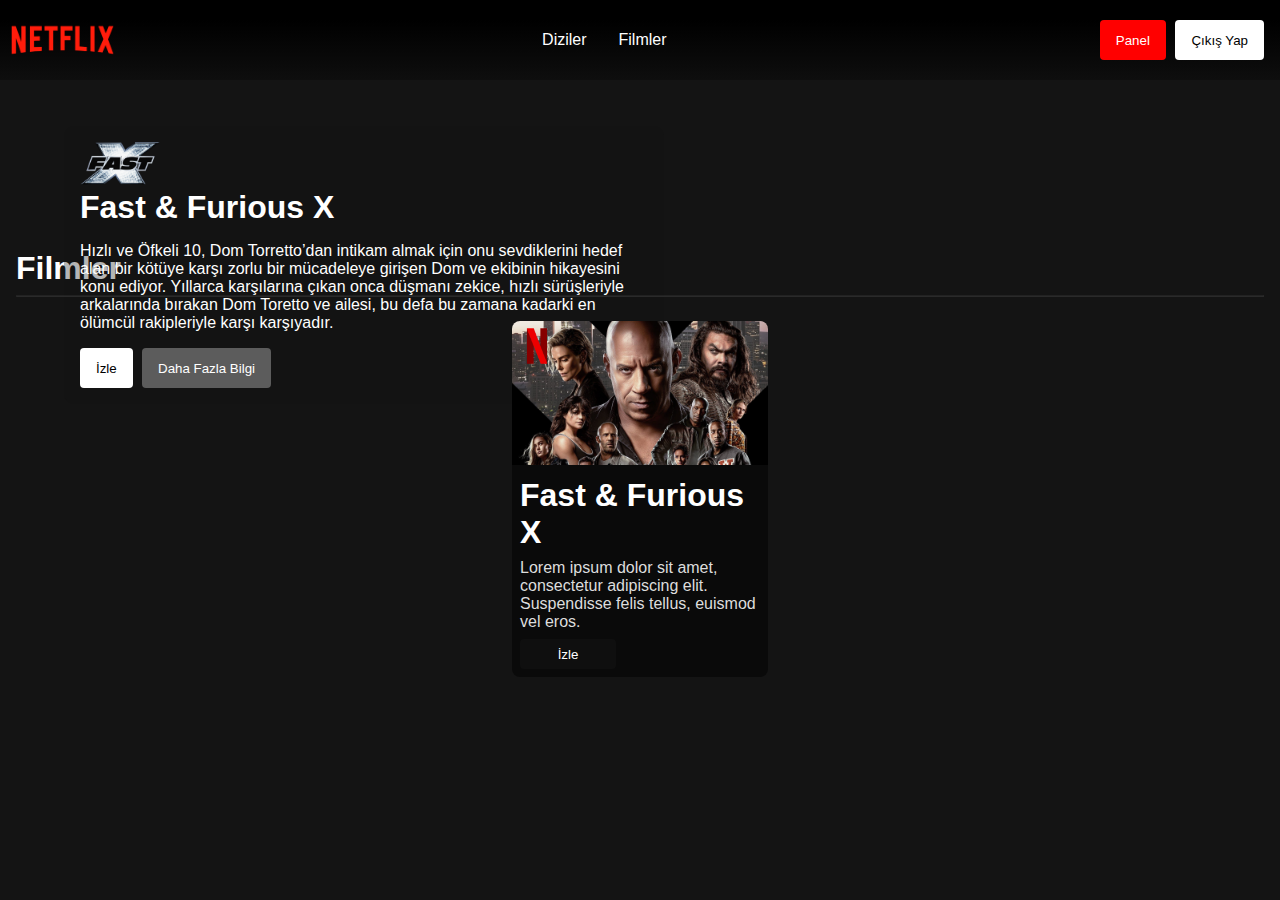
==== index.html @ 9bc7b70c "Netflix Clone with Admin Panel" ====
<!DOCTYPE html>
<html lang="en">
<head>
    <meta charset="UTF-8">
    <meta name="viewport" content="width=device-width, initial-scale=1.0">
    <title>Netflix</title>
    <!-- FONTAWESOME -->
    <link rel="stylesheet" href="https://cdnjs.cloudflare.com/ajax/libs/font-awesome/6.4.2/css/all.min.css" integrity="sha512-z3gLpd7yknf1YoNbCzqRKc4qyor8gaKU1qmn+CShxbuBusANI9QpRohGBreCFkKxLhei6S9CQXFEbbKuqLg0DA==" crossorigin="anonymous" referrerpolicy="no-referrer" />
    <!-- CSS -->
    <link rel="stylesheet" href="/styles/global.css">
    <link rel="stylesheet" href="/styles/index.css">
    <link rel="stylesheet" href="/styles/mobile.css">
</head>
<body>
    <header>
        <div class="navbar">
            <div class="logoArea">
                <a href="index.html"><img src="/images/Netflix-Logo.png" alt="Netflix_Logo"></a>
            </div>
            <div class="navArea">
                <ul>
                    <li><a href="#seriesAreaSec">Diziler</a></li>
                    <li><a href="#filmAreaSec">Filmler</a></li>
                </ul>
            </div>
            <div class="personalArea">
                <button class="btn-panel" id="button-panel">Panel</button>
                <button class="btn-logout">Çıkış Yap</button>
            </div>
        </div>
    </header>
    <main>
        <section class="trailerArea">
            <video src="/videos/fast&furious_trailer.mp4" autoplay muted loop></video>
            <div class="trailerInfo">
                <img src="/images/ffx-Logo.png" alt="Trailer_Logo">
                <h1>Fast & Furious X</h1>
                <p>Hızlı ve Öfkeli 10, Dom Torretto’dan intikam almak için onu sevdiklerini hedef alan bir kötüye karşı zorlu bir mücadeleye girişen Dom ve ekibinin hikayesini konu ediyor. Yıllarca karşılarına çıkan onca düşmanı zekice, hızlı sürüşleriyle arkalarında bırakan Dom Toretto ve ailesi, bu defa bu zamana kadarki en ölümcül rakipleriyle karşı karşıyadır.</p>
                <button class="btn-watch"><i class="fa-solid fa-circle-play fa-lg"></i> İzle</button>
                <button class="btn-info"><i class="fa-solid fa-circle-info fa-lg"></i> Daha Fazla Bilgi</button>
            </div>
        </section>
        <section class="filmArea" id="filmAreaSec">
            <h1><i class="fa-solid fa-film fa-lg"></i> Filmler</h1>
            <hr>
            <div class="filmList">
                <div class="filmBox">
                    <img src="/images/fast&furious-x-banner.png" alt="Banner" id="filmBanner">
                    <div class="filmInfo">
                        <h1 id="filmName">Fast & Furious X</h1>
                        <p id="filmDescription">Lorem ipsum dolor sit amet, consectetur adipiscing elit. Suspendisse felis tellus, euismod vel eros.</p>
                        <button class="btn-watch2"><i class="fa-solid fa-circle-play fa-lg"></i> İzle</button>
                    </div>
                    <div class="logoInBanner">
                        <img src="/images/N-Logo.png" alt="N_Logo">
                    </div>
                </div>
            </div>
        </section>
    </main>
    <footer>

    </footer>

    <script src="/javascripts/index.js"></script>
</body>
</html>
---- styles/global.css ----
/* HORIZONTAL LINE */
hr {
    margin-top: 0.5rem;
    opacity: 0.1;
}
/* LINKS */
a {
    text-decoration: none;
    color: #fff;
}
/* LISTS */
ul {
    list-style: none;
    display: flex;
}
li {
    margin: 1rem;
}
/* BUTTONS */
.btn-panel {
    height: 40px;
    padding: 0rem 1rem;
    margin: 0.3rem;
    border: none;
    border-radius: 4px;
    background-color: #f00;
    color: #fff;
    cursor: pointer;
}
.btn-panel:hover {
    background-color: rgba(255, 0, 0, 0.75);
}
.btn-logout {
    height: 40px;
    padding: 0rem 1rem;
    margin: 0.3rem;
    border: none;
    border-radius: 4px;
    background-color: #fff;
    color: #000;
    cursor: pointer;
}
.btn-logout:hover {
    background-color: #ffffffe1;
}
.btn-watch {
    height: 40px;
    padding: 0rem 1rem;
    margin-right: 0.3rem;
    border: none;
    border-radius: 4px;
    background-color: #fff;
    color: #000;
    cursor: pointer;
}
.btn-watch:hover {
    background-color: #ffffffcc;
}
.btn-watch2 {
    height: 30px;
    width: 96px;
    padding: 0rem 0.5rem;
    border: none;
    border-radius: 4px;
    background-color: rgb(15, 15, 15);
    color: #fff;
    cursor: pointer;
}
.btn-watch2:hover {
    background-color: rgb(20, 20, 20);
}
.btn-info {
    height: 40px;
    padding: 0rem 1rem;
    margin-right: 0.3rem;
    border: none;
    border-radius: 4px;
    background-color: #777777bb;
    color: #fff;
    cursor: pointer;
}
.btn-info:hover {
    background-color: rgba(119, 119, 119, 0.5);
}
---- styles/index.css ----
/* RESET */
* {
    margin: 0;
    padding: 0;
    box-sizing: border-box;
}
/* FONT FAMILIY */
html {
    font-family: Arial, Helvetica, sans-serif;
    scroll-behavior: smooth;
}
/* BODY */
body {
    background-color: #141414;
    color: #fff;
}
/* HEADER */
.navbar {
    height: 80px;
    width: 100%;
    display: flex;
    justify-content: space-between;
    padding: 0.7rem;
    background: rgb(0,0,0);
    background: linear-gradient(180deg, rgba(0,0,0,1) 25%, rgba(14,14,14,1) 100%);
}
.navbar > .logoArea {
    height: 100%;
}
.navbar > .logoArea > a > img {
    height: 100%;
}
.navbar > .navArea {
    height: 100%;
    display: flex;
    align-items: center;
}
.navbar > .personalArea {
    height: 100%;
    display: flex;
    align-items: center;
}
/* MAIN */
/* TRAILER AREA */
.trailerArea {
    width: 100%;
    position: relative;
}
.trailerArea > video {
    max-height: 80vh;
    width: 100%;
    object-fit: cover;
}
.trailerArea > .trailerInfo {
    max-width: 600px;
    padding: 1rem;
    background-color: #14141450;
    border-radius: 10px;
    position: absolute;
    top: 30%;
    left: 5%;
    right: 5%;
}
.trailerArea > .trailerInfo > img {
    width: 80px;
}
.trailerArea > .trailerInfo > h1,p {
    margin-bottom: 1rem;
}
/* FILM AREA */
.filmArea {
    width: 100%;
    padding: 1rem;
}
.filmArea > .filmList {
    width: 100%;
    display: flex;
    justify-content: center;
    flex-wrap: wrap;
    padding-top: 1rem;
}
.filmArea > .filmList > .filmBox {
    width: 256px;
    border-radius: 0.5rem;
    background-color: rgba(0, 0, 0, 0.5);
    margin: 0.5rem;
    position: relative;
}
.filmArea > .filmList > .filmBox > img {
    width: 100%;
    border-radius: 0.5rem 0.5rem 0 0;
    margin-bottom: 0.5rem; 
}
.filmArea > .filmList > .filmBox > .filmInfo {
    margin: 0 0.5rem 0.5rem 0.5rem;
}
.filmArea > .filmList > .filmBox > .logoInBanner {
    width: 40px;
    position: absolute;
    top: 5px;
    left: 5px;
}
.filmArea > .filmList > .filmBox > .logoInBanner > img {
    width: 100%;
}
#filmDescription {
    color: #ddd
}
#filmName,#filmDescription {
    margin-bottom: 0.5rem;
}
---- styles/mobile.css ----
@media only screen and (max-width: 900px) {
    /* INDEX PAGE */
    /* TRAILER AREA */
    .trailerArea > .trailerInfo {
        top: 5%;
    }
    .trailerArea > video {
        height: 34vh;
    }
    /* FILM AREA */
    .filmArea > .filmList > .filmBox {
        width: 200px;
    }
    .filmArea > h1 {
        font-size: 1rem;
    }
    #filmName {
        font-size: 1rem;
    }
    #filmDescription {
        font-size: 0.9rem;
    }
    #filmName,#filmDescription {
        margin-bottom: 0.3rem;
    }
    /* WATCH BUTTON */
    .btn-watch2 {
        width: 100%;
    }
  }
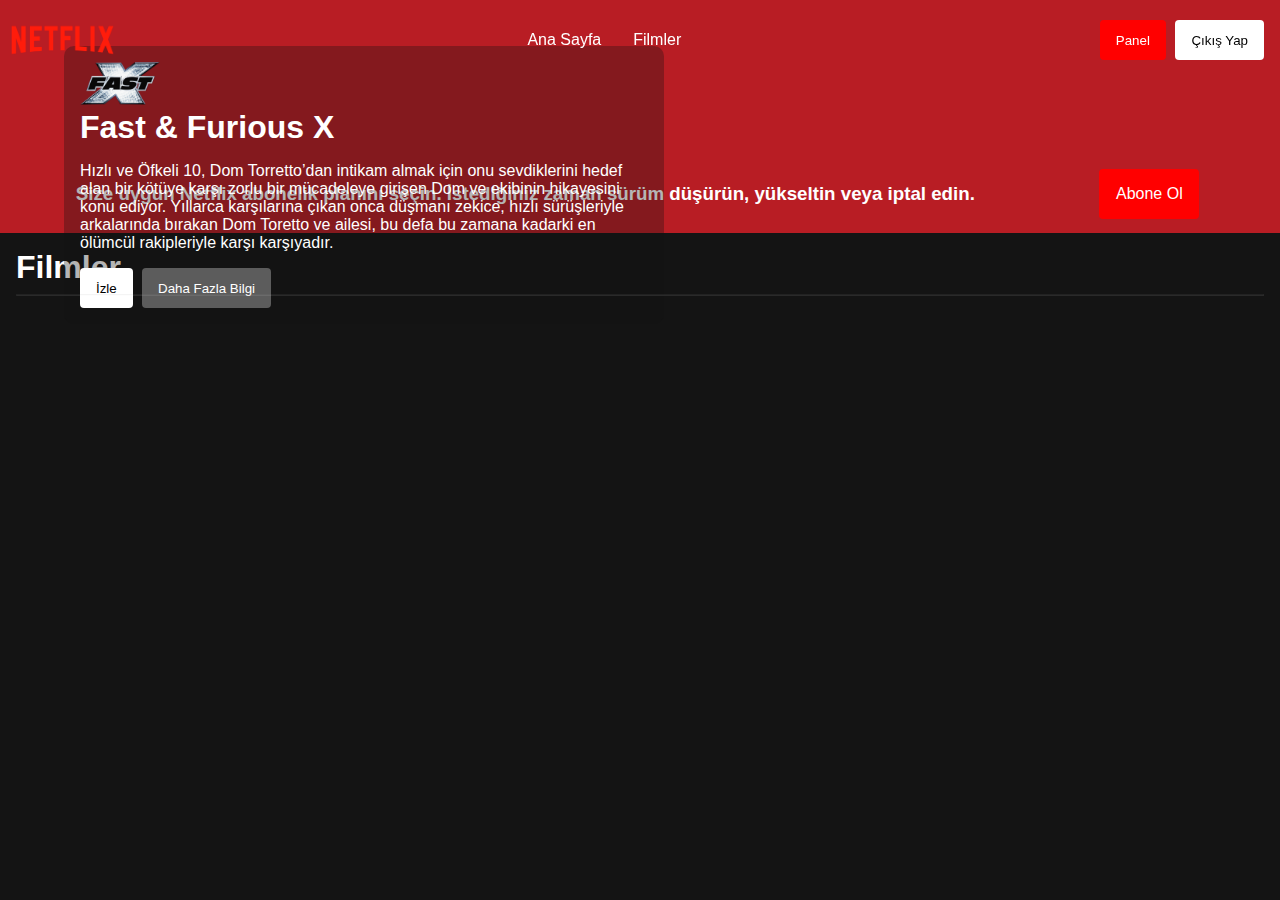
==== commit 69be7241: "Storage & CSS" ====
--- a/index.html
+++ b/index.html
@@ -19,8 +19,8 @@
             </div>
             <div class="navArea">
                 <ul>
-                    <li><a href="#seriesAreaSec">Diziler</a></li>
-                    <li><a href="#filmAreaSec">Filmler</a></li>
+                    <li><a href="#trailerSec">Ana Sayfa</a></li>
+                    <li><a href="#intermediateBox">Filmler</a></li>
                 </ul>
             </div>
             <div class="personalArea">
@@ -30,31 +30,25 @@
         </div>
     </header>
     <main>
-        <section class="trailerArea">
+        <section class="trailerArea" id="trailerSec">
             <video src="/videos/fast&furious_trailer.mp4" autoplay muted loop></video>
             <div class="trailerInfo">
                 <img src="/images/ffx-Logo.png" alt="Trailer_Logo">
                 <h1>Fast & Furious X</h1>
-                <p>Hızlı ve Öfkeli 10, Dom Torretto’dan intikam almak için onu sevdiklerini hedef alan bir kötüye karşı zorlu bir mücadeleye girişen Dom ve ekibinin hikayesini konu ediyor. Yıllarca karşılarına çıkan onca düşmanı zekice, hızlı sürüşleriyle arkalarında bırakan Dom Toretto ve ailesi, bu defa bu zamana kadarki en ölümcül rakipleriyle karşı karşıyadır.</p>
+                <p id="trailerPrgh">Hızlı ve Öfkeli 10, Dom Torretto’dan intikam almak için onu sevdiklerini hedef alan bir kötüye karşı zorlu bir mücadeleye girişen Dom ve ekibinin hikayesini konu ediyor. Yıllarca karşılarına çıkan onca düşmanı zekice, hızlı sürüşleriyle arkalarında bırakan Dom Toretto ve ailesi, bu defa bu zamana kadarki en ölümcül rakipleriyle karşı karşıyadır.</p>
                 <button class="btn-watch"><i class="fa-solid fa-circle-play fa-lg"></i> İzle</button>
                 <button class="btn-info"><i class="fa-solid fa-circle-info fa-lg"></i> Daha Fazla Bilgi</button>
             </div>
         </section>
+        <div class="intermediateBox" id="intermediateBox">
+            <h3>Size uygun Netflix abonelik planını seçin. İstediğiniz zaman sürüm düşürün, yükseltin veya iptal edin.</h3>
+            <button class="btn-subscribe">Abone Ol</button>
+        </div>
         <section class="filmArea" id="filmAreaSec">
             <h1><i class="fa-solid fa-film fa-lg"></i> Filmler</h1>
             <hr>
-            <div class="filmList">
-                <div class="filmBox">
-                    <img src="/images/fast&furious-x-banner.png" alt="Banner" id="filmBanner">
-                    <div class="filmInfo">
-                        <h1 id="filmName">Fast & Furious X</h1>
-                        <p id="filmDescription">Lorem ipsum dolor sit amet, consectetur adipiscing elit. Suspendisse felis tellus, euismod vel eros.</p>
-                        <button class="btn-watch2"><i class="fa-solid fa-circle-play fa-lg"></i> İzle</button>
-                    </div>
-                    <div class="logoInBanner">
-                        <img src="/images/N-Logo.png" alt="N_Logo">
-                    </div>
-                </div>
+            <div class="filmList" id="movieList">
+                
             </div>
         </section>
     </main>
@@ -62,6 +56,7 @@
 
     </footer>
 
+    <script src="/javascripts/index-ui.js"></script>
     <script src="/javascripts/index.js"></script>
 </body>
 </html>--- a/styles/global.css
+++ b/styles/global.css
@@ -81,4 +81,19 @@
 }
 .btn-info:hover {
     background-color: rgba(119, 119, 119, 0.5);
+}
+#return-index-page {
+    margin-bottom: 1rem;
+}
+.btn-subscribe {
+    height: 50px;
+    min-width: 100px;
+    padding: 0rem 1rem;
+    margin: 0.3rem;
+    border: none;
+    border-radius: 4px;
+    background-color: #f00;
+    color: #fff;
+    font-size: 1rem;
+    cursor: pointer;
 }--- a/styles/index.css
+++ b/styles/index.css
@@ -21,8 +21,8 @@
     display: flex;
     justify-content: space-between;
     padding: 0.7rem;
-    background: rgb(0,0,0);
-    background: linear-gradient(180deg, rgba(0,0,0,1) 25%, rgba(14,14,14,1) 100%);
+    position: fixed;
+    z-index: 1;
 }
 .navbar > .logoArea {
     height: 100%;
@@ -42,6 +42,9 @@
 }
 /* MAIN */
 /* TRAILER AREA */
+#trailerSec {
+    background-color: #b81d24;
+}
 .trailerArea {
     width: 100%;
     position: relative;
@@ -67,6 +70,23 @@
 .trailerArea > .trailerInfo > h1,p {
     margin-bottom: 1rem;
 }
+.trailerInfo> #trailerPrgh{
+    overflow: hidden;
+    text-overflow: ellipsis;
+    display: -webkit-box;
+    -webkit-line-clamp: 5;
+    -webkit-box-orient: vertical;
+}
+/* intermediateBox */
+.intermediateBox {
+    height: 79px;
+    width: 100%;
+    display: flex;
+    justify-content: space-around;
+    align-items: center;
+    padding: 1rem;
+    background-color: #b81d24;
+}
 /* FILM AREA */
 .filmArea {
     width: 100%;
@@ -88,8 +108,10 @@
 }
 .filmArea > .filmList > .filmBox > img {
     width: 100%;
+    height: 144px;
     border-radius: 0.5rem 0.5rem 0 0;
     margin-bottom: 0.5rem; 
+    object-fit: cover;
 }
 .filmArea > .filmList > .filmBox > .filmInfo {
     margin: 0 0.5rem 0.5rem 0.5rem;
@@ -103,8 +125,21 @@
 .filmArea > .filmList > .filmBox > .logoInBanner > img {
     width: 100%;
 }
+#filmName {
+    font-size: 1.3rem;
+    overflow: hidden;
+    text-overflow: ellipsis;
+    display: -webkit-box;
+    -webkit-line-clamp: 1;
+    -webkit-box-orient: vertical;
+}
 #filmDescription {
-    color: #ddd
+    color: #ddd;
+    overflow: hidden;
+    text-overflow: ellipsis;
+    display: -webkit-box;
+    -webkit-line-clamp: 4;
+    -webkit-box-orient: vertical;
 }
 #filmName,#filmDescription {
     margin-bottom: 0.5rem;
--- a/styles/mobile.css
+++ b/styles/mobile.css
@@ -1,11 +1,24 @@
 @media only screen and (max-width: 900px) {
+    /* LISTS */
+    li {
+        margin: 0.5rem;
+    }
     /* INDEX PAGE */
     /* TRAILER AREA */
     .trailerArea > .trailerInfo {
-        top: 5%;
+        top: 28%;
+        left: 5%;
+         right: 5%;
     }
     .trailerArea > video {
-        height: 34vh;
+        height: 36vh;
+    }
+    /* intermediateBox */
+    .intermediateBox > h3 {
+        font-size: 0.9rem;
+    }
+    .btn-subscribe {
+        height: 40px;
     }
     /* FILM AREA */
     .filmArea > .filmList > .filmBox {
@@ -14,11 +27,20 @@
     .filmArea > h1 {
         font-size: 1rem;
     }
+    .trailerInfo> #trailerPrgh{
+        overflow: hidden;
+        text-overflow: ellipsis;
+        display: -webkit-box;
+        -webkit-line-clamp: 3;
+        -webkit-box-orient: vertical;
+    }
     #filmName {
-        font-size: 1rem;
+        font-size: 0.99rem;
     }
     #filmDescription {
         font-size: 0.9rem;
+        color: #ddd;
+        -webkit-line-clamp: 3; /* Bu satır sayısını isteğinize göre değiştirebilirsiniz */
     }
     #filmName,#filmDescription {
         margin-bottom: 0.3rem;
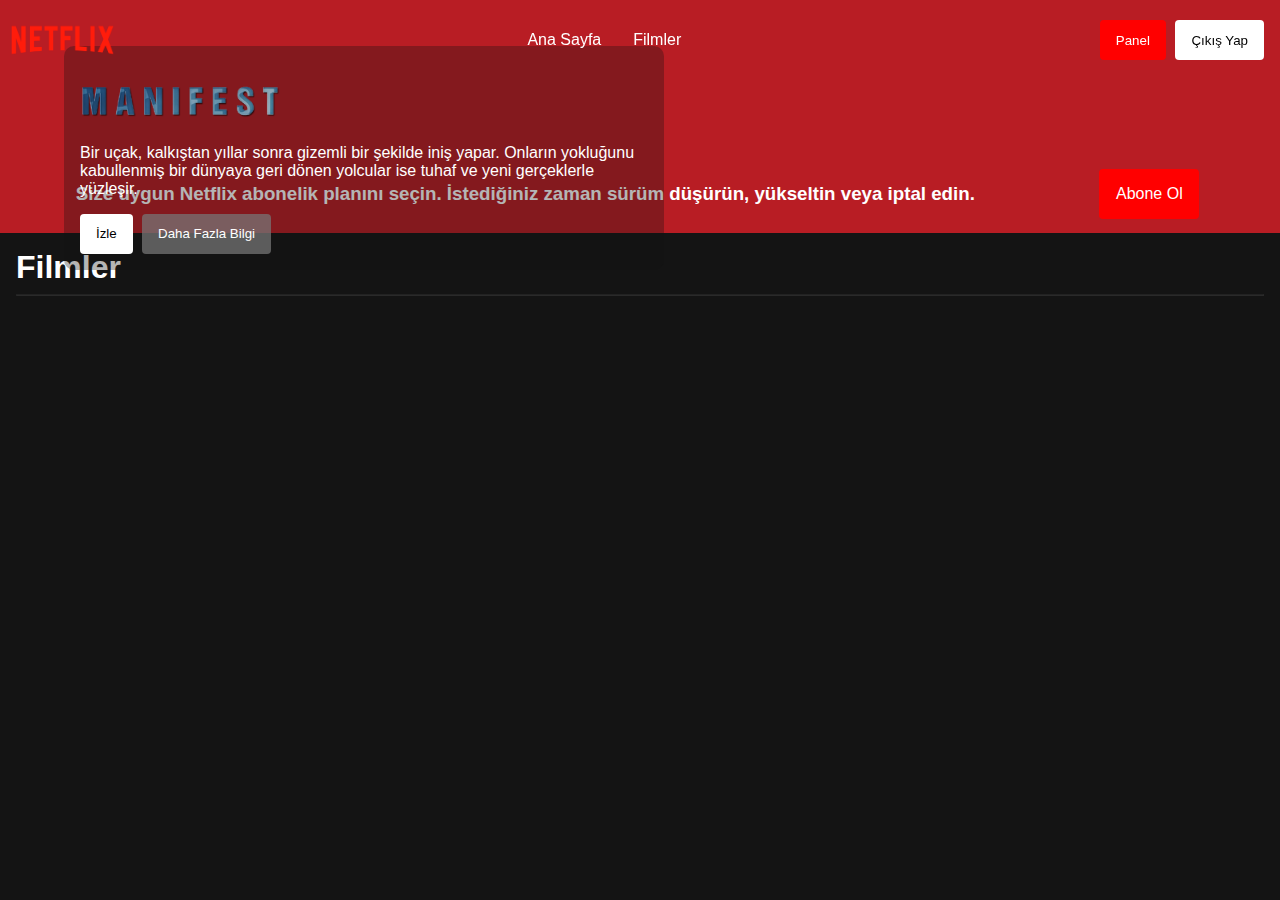
==== commit 4f10175d: "Trailer Area Update" ====
--- a/index.html
+++ b/index.html
@@ -31,11 +31,10 @@
     </header>
     <main>
         <section class="trailerArea" id="trailerSec">
-            <video src="/videos/fast&furious_trailer.mp4" autoplay muted loop></video>
+            <video src="/videos/manifest_trailer.mp4" autoplay muted loop></video>
             <div class="trailerInfo">
-                <img src="/images/ffx-Logo.png" alt="Trailer_Logo">
-                <h1>Fast & Furious X</h1>
-                <p id="trailerPrgh">Hızlı ve Öfkeli 10, Dom Torretto’dan intikam almak için onu sevdiklerini hedef alan bir kötüye karşı zorlu bir mücadeleye girişen Dom ve ekibinin hikayesini konu ediyor. Yıllarca karşılarına çıkan onca düşmanı zekice, hızlı sürüşleriyle arkalarında bırakan Dom Toretto ve ailesi, bu defa bu zamana kadarki en ölümcül rakipleriyle karşı karşıyadır.</p>
+                <img src="/images/manifest-logo.png" alt="Trailer_Logo">
+                <p id="trailerPrgh">Bir uçak, kalkıştan yıllar sonra gizemli bir şekilde iniş yapar. Onların yokluğunu kabullenmiş bir dünyaya geri dönen yolcular ise tuhaf ve yeni gerçeklerle yüzleşir.</p>
                 <button class="btn-watch"><i class="fa-solid fa-circle-play fa-lg"></i> İzle</button>
                 <button class="btn-info"><i class="fa-solid fa-circle-info fa-lg"></i> Daha Fazla Bilgi</button>
             </div>
--- a/styles/index.css
+++ b/styles/index.css
@@ -65,7 +65,7 @@
     right: 5%;
 }
 .trailerArea > .trailerInfo > img {
-    width: 80px;
+    width: 200px;
 }
 .trailerArea > .trailerInfo > h1,p {
     margin-bottom: 1rem;
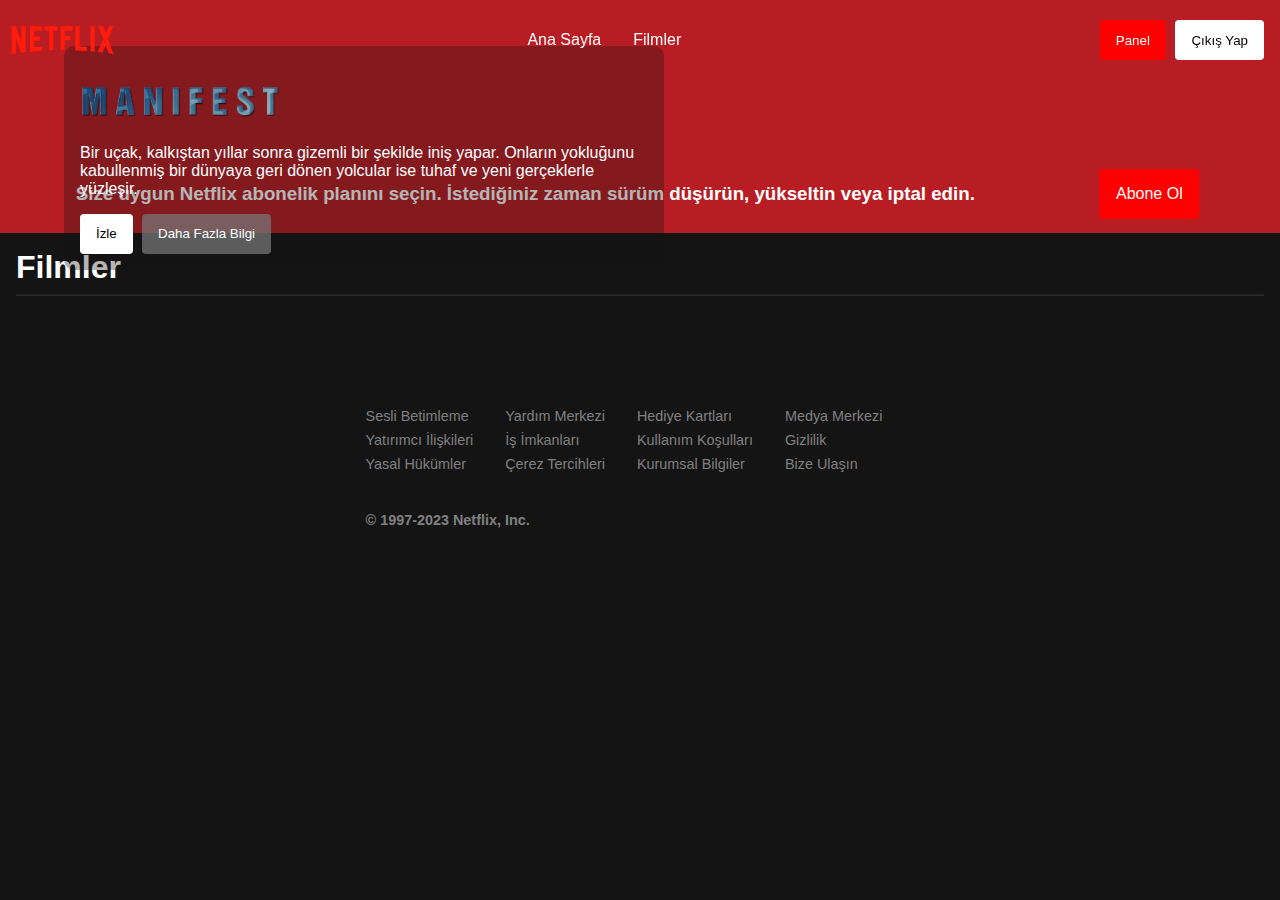
==== commit 7240d3a0: "Last Update" ====
--- a/index.html
+++ b/index.html
@@ -25,7 +25,7 @@
             </div>
             <div class="personalArea">
                 <button class="btn-panel" id="button-panel">Panel</button>
-                <button class="btn-logout">Çıkış Yap</button>
+                <button class="btn-logout" id="button-logout">Çıkış Yap</button>
             </div>
         </div>
     </header>
@@ -52,9 +52,38 @@
         </section>
     </main>
     <footer>
-
+        <div class="footerArea">
+            <div class="socials">
+                <a href="#"><i class="fa-brands fa-facebook-f fa-lg"></i></a>
+                <a href="#"><i class="fa-brands fa-instagram fa-lg"></i></a>
+                <a href="#"><i class="fa-brands fa-twitter fa-lg"></i></a>
+                <a href="#"><i class="fa-brands fa-youtube fa-lg"></i></a>
+            </div>
+            <div class="linkArea">
+                <div class="footerBox">
+                        <a href="#">Sesli Betimleme</a>
+                        <a href="#">Yatırımcı İlişkileri</a>
+                        <a href="#">Yasal Hükümler</a>
+                </div>
+                <div class="footerBox">
+                        <a href="#">Yardım Merkezi</a>
+                        <a href="#">İş İmkanları</a>
+                        <a href="#">Çerez Tercihleri</a>
+                </div>
+                <div class="footerBox">
+                        <a href="#">Hediye Kartları</a>
+                        <a href="#">Kullanım Koşulları</a>
+                        <a href="#">Kurumsal Bilgiler</a>
+                </div>
+                <div class="footerBox">
+                        <a href="#">Medya Merkezi</a>
+                        <a href="#">Gizlilik</a>
+                        <a href="#">Bize Ulaşın</a>
+                </div>
+            </div>
+            <h4>© 1997-2023 Netflix, Inc.</h4>
+        </div>
     </footer>
-
     <script src="/javascripts/index-ui.js"></script>
     <script src="/javascripts/index.js"></script>
 </body>
--- a/styles/global.css
+++ b/styles/global.css
@@ -28,7 +28,7 @@
     cursor: pointer;
 }
 .btn-panel:hover {
-    background-color: rgba(255, 0, 0, 0.75);
+    background-color: rgba(255, 0, 0, 0.9);
 }
 .btn-logout {
     height: 40px;
@@ -41,7 +41,7 @@
     cursor: pointer;
 }
 .btn-logout:hover {
-    background-color: #ffffffe1;
+    background-color: #ffffffec;
 }
 .btn-watch {
     height: 40px;
@@ -96,4 +96,7 @@
     color: #fff;
     font-size: 1rem;
     cursor: pointer;
+}
+.btn-subscribe:hover {
+    background-color: rgba(255, 0, 0, 0.75);
 }--- a/styles/index.css
+++ b/styles/index.css
@@ -143,4 +143,42 @@
 }
 #filmName,#filmDescription {
     margin-bottom: 0.5rem;
+}
+/* FOOTER AREA */
+footer {
+    display: flex;
+    justify-content: center;
+    align-items: center;
+}
+.footerArea {
+    min-height: 256px;
+    display: flex;
+    flex-direction: column;
+    align-items: start;
+    justify-content: center;
+}
+.socials {
+    width: 200px;
+    display: flex;
+    justify-content: space-between;
+}
+.linkArea {
+    display: flex;
+    justify-content: space-between;
+    align-items: center;
+}
+.footerBox {
+    display: flex;
+    flex-direction: column;
+    justify-content: start;
+    padding: 1rem 1rem 1rem 0;
+    margin: 1rem 1rem 1rem 0;
+}
+.footerBox > a,h4{
+    font-size: 0.9rem;
+    color: #808080;
+    margin-bottom: 0.5rem;
+}
+.footerBox > a:hover{
+    text-decoration: underline;
 }--- a/styles/mobile.css
+++ b/styles/mobile.css
@@ -49,4 +49,20 @@
     .btn-watch2 {
         width: 100%;
     }
+    /* FOOTER */
+    .linkArea {
+        flex-wrap: wrap;
+    }
+    .footerBox {
+        padding: 0.5rem 0.5rem 1rem;
+        margin: 0.5rem 0.5rem 1rem;
+    }
+    .socials {
+        padding: 0.5rem 0.5rem 1rem;
+        margin: 0.5rem 0.5rem 1rem;
+    }
+    .footerArea > h4 {
+        padding: 0.5rem 0.5rem 1rem;
+        margin: 0.5rem 0.5rem 1rem;
+    }
   }